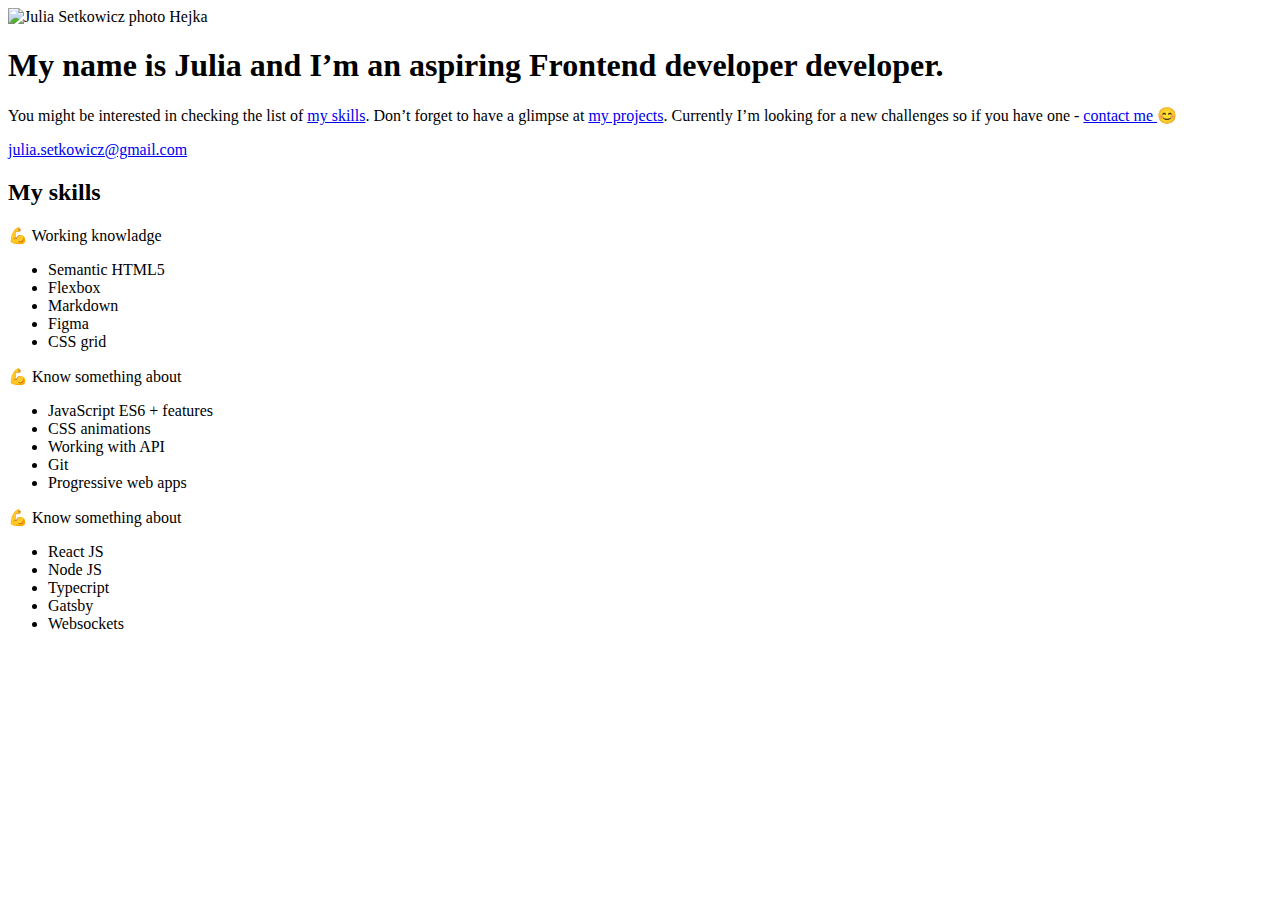
==== src/pages/index.html @ b04e1866 "new background" ====
<!DOCTYPE html>
<html lang="en">
  <head>
    <meta charset="UTF-8" />
    <meta name="viewport" content="width=device-width, initial-scale=1.0" />
    <title>Julia Setkowicz - portfolio</title>
    <meta name="description" content="Julia Setkowicz skills & projects" />
    <!-- Title -->
    <meta property="og:title" content="Julia Setkowicz - portfolio" />
    <!-- OPTIONAL description. 2-4 sentences. -->
    <meta
      property="og:description"
      content="Julia Setkowicz skills & projects"
    />
    <!-- full url with http(s) ie. https://maciejkorsan.github.io/my-repo/ -->
    <meta property="og:url" content="https://juliasetkowicz.github.io" />
    <!-- full url to the image with http(s) ie. https://maciejkorsan.github.io/my-repo/assets/img/fb.png. Facebook suggests at least 1200 x 630. -->
    <meta
      property="og:image"
      content="https://maciejkorsan.com/wtf-gulp-starter/assets/img/cover.png"
    />
  </head>
  <body>
    <main>
      <section class="hero">
        <div class="hero__image-conteiner">
          <img class="hero__image"  alt="Julia Setkowicz photo" />
          <span class="hero__hello">Hejka</span>
          <div class="hero__description">
            <h1 class="hero__header">My name is Julia and I’m an aspiring <span class="hero__special"> Frontend developer </span>
              developer.
            </h1>
            <p class="hero__paragraph">You might be interested in checking the list of <a href="#myskills">my skills</a>. Don’t forget to  have a glimpse at <a href="#myprojects">my projects</a>. Currently I’m looking for a new challenges so if you have one - <a href="#contact">contact me </a>😊</p>
            <a class="hero__contact" href="mailto:julia.setkowicz@gmail.com">julia.setkowicz@gmail.com</a>
          </div>
        </div>
      </section>
      <section class="skills" id="skills">
        <h2 class="skills__header">My skills</h2>
        <article class="skills__section">
          <span class="skills__section-emoji">
              💪
          </span>
          <h3class="skills__section-header">Working knowladge</h3>
          <ul class="skills__list">
<li class="skills__list-item">Semantic HTML5</li>
<li class="skills__list-item">Flexbox</li>
<li class="skills__list-item">Markdown</li>
<li class="skills__list-item">Figma</li>
<li class="skills__list-item">CSS grid</li>
          </ul>
        </article>
          <article class="skills__section">
            <span class="skills__section-emoji">
                💪
            </span>
            <h3class="skills__section-header">Know something about</h3>
            <ul class="skills__list">
  <li class="skills__list-item">JavaScript ES6 + features</li>
  <li class="skills__list-item">CSS animations</li>
  <li class="skills__list-item">Working with API</li>
  <li class="skills__list-item">Git</li>
  <li class="skills__list-item">Progressive web apps</li>
            </ul>
          </article>
            <article class="skills__section">
              <span class="skills__section-emoji">
                  💪
              </span>
              <h3class="skills__section-header">Know something about</h3>
              <ul class="skills__list">
    <li class="skills__list-item">React JS</li>
    <li class="skills__list-item">Node JS</li>
    <li class="skills__list-item">Typecript</li>
    <li class="skills__list-item">Gatsby</li>
    <li class="skills__list-item">Websockets</li>
              </ul>
            </article>
          </section>
    </main>
  </body>
</html>
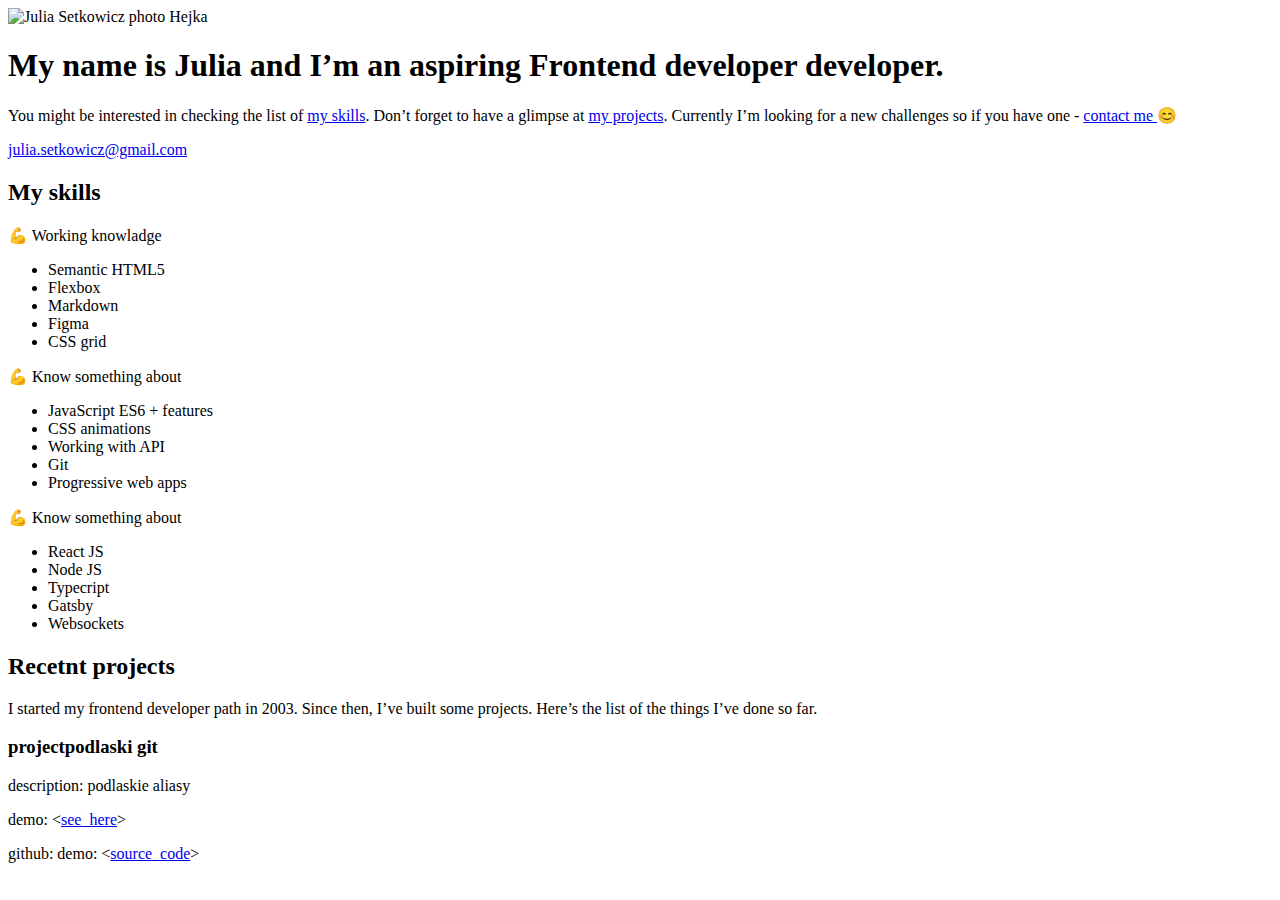
==== commit 7dd9e664: "fit porjects markup" ====
--- a/src/pages/index.html
+++ b/src/pages/index.html
@@ -77,6 +77,29 @@
               </ul>
             </article>
           </section>
+          <section class="projects">
+            <h2 class="projects__header">Recetnt projects</h2>
+            <p class="projects__discription">
+                I started my frontend developer path in 2003. Since then, I’ve built some projects. Here’s the list of the things I’ve done so far.
+            </p>
+<div class="projects-grid">
+  <article class="project"><h3 class="project__title"><span>project</span><span>podlaski git</span>
+  </h3>
+<p>
+  <span>description: </span><span>podlaskie aliasy</span>
+</p>
+<p>
+    <span>demo: </span>&lt;<a href="#" title="podlaski git - demo">see_here</a>&gt;
+  </p>
+  <p>
+      <span>github: </span>
+      <span>demo: &lt;<a href="#" title="podlaski git - demo">source_code</a>&gt;
+      </span>
+    </p>
+  
+  </article>
+</div>
+          </section>
     </main>
   </body>
 </html>
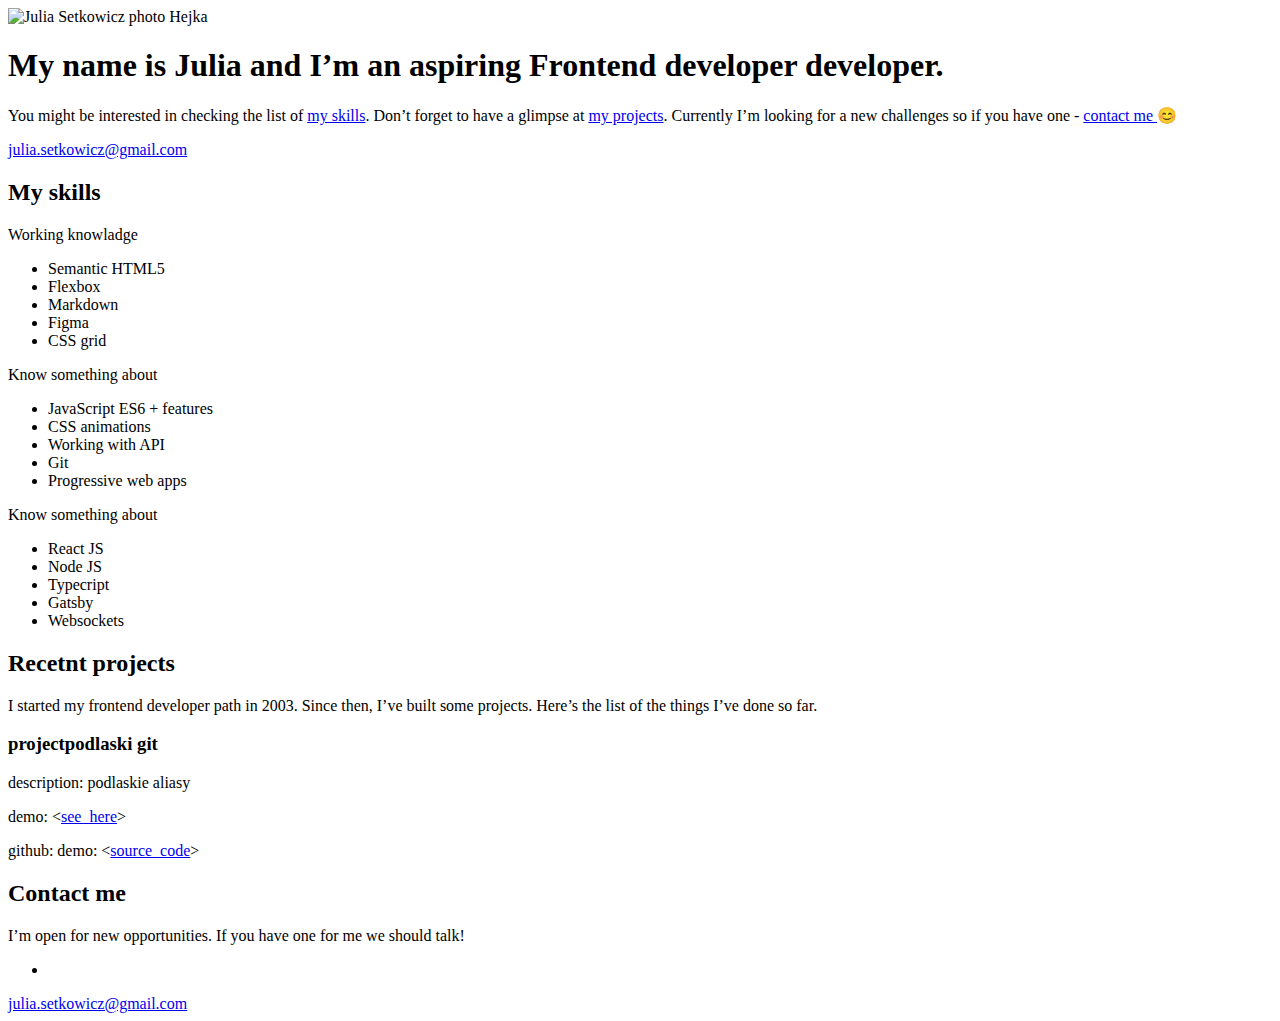
==== commit 91e8ca27: "contact markup" ====
--- a/src/pages/index.html
+++ b/src/pages/index.html
@@ -39,7 +39,7 @@
         <h2 class="skills__header">My skills</h2>
         <article class="skills__section">
           <span class="skills__section-emoji">
-              💪
+  
           </span>
           <h3class="skills__section-header">Working knowladge</h3>
           <ul class="skills__list">
@@ -52,7 +52,7 @@
         </article>
           <article class="skills__section">
             <span class="skills__section-emoji">
-                💪
+          
             </span>
             <h3class="skills__section-header">Know something about</h3>
             <ul class="skills__list">
@@ -65,7 +65,7 @@
           </article>
             <article class="skills__section">
               <span class="skills__section-emoji">
-                  💪
+             
               </span>
               <h3class="skills__section-header">Know something about</h3>
               <ul class="skills__list">
@@ -77,7 +77,7 @@
               </ul>
             </article>
           </section>
-          <section class="projects">
+          <section class="projects" id="porjects">
             <h2 class="projects__header">Recetnt projects</h2>
             <p class="projects__discription">
                 I started my frontend developer path in 2003. Since then, I’ve built some projects. Here’s the list of the things I’ve done so far.
@@ -96,9 +96,21 @@
       <span>demo: &lt;<a href="#" title="podlaski git - demo">source_code</a>&gt;
       </span>
     </p>
-  
   </article>
 </div>
+<section class="contact" id="contact">
+  <h2 class="conatct__header">Contact me</h2>
+  <p class="conatct__description">I’m open for new opportunities. If you have one for me we should talk!</p>
+  <div class="contact__links">
+    <ul class="socials">
+      <li class="social__item">
+         <a  class="social__link" href="https://github.com/juliasetkowicz"><img class="social__icon" alt=""></a>
+      </li>
+      
+    </ul>
+    <a class="hero__contact" href="mailto:julia.setkowicz@gmail.com">julia.setkowicz@gmail.com</a>
+  </div>
+</section>
           </section>
     </main>
   </body>
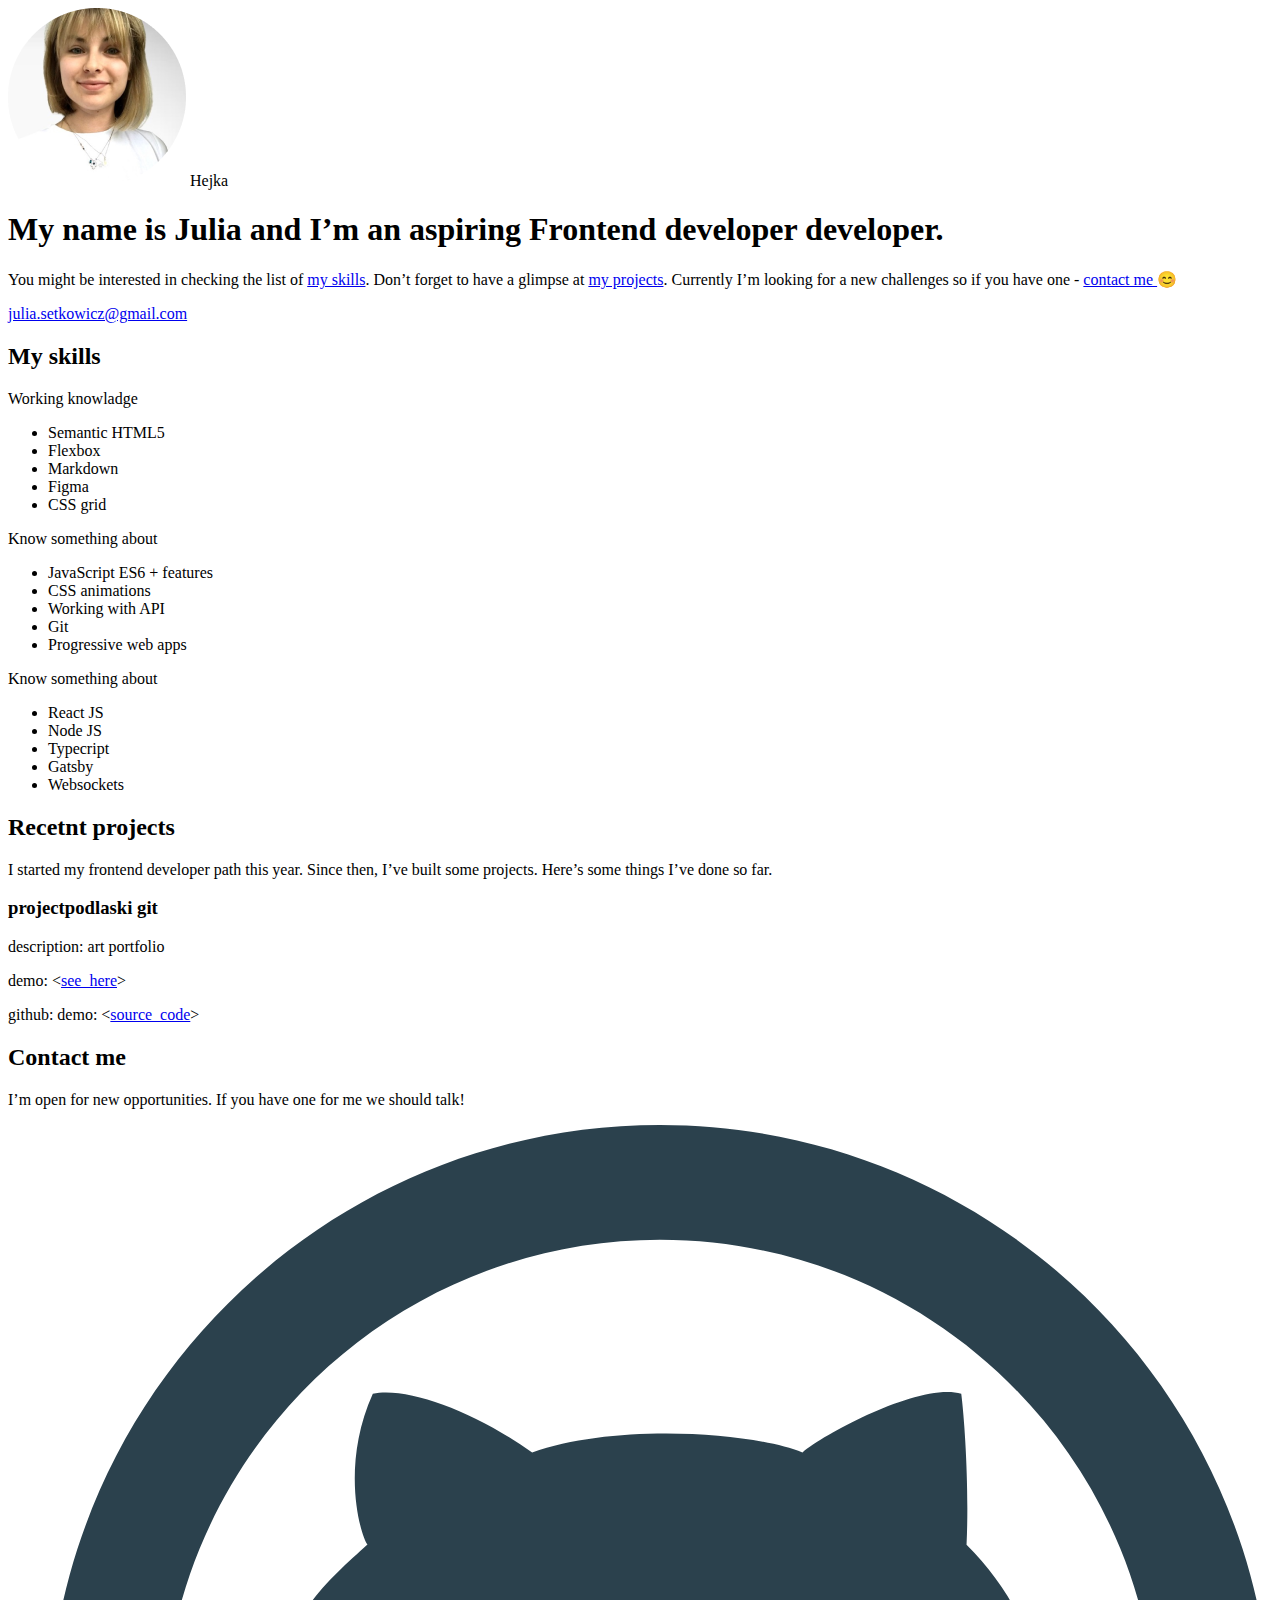
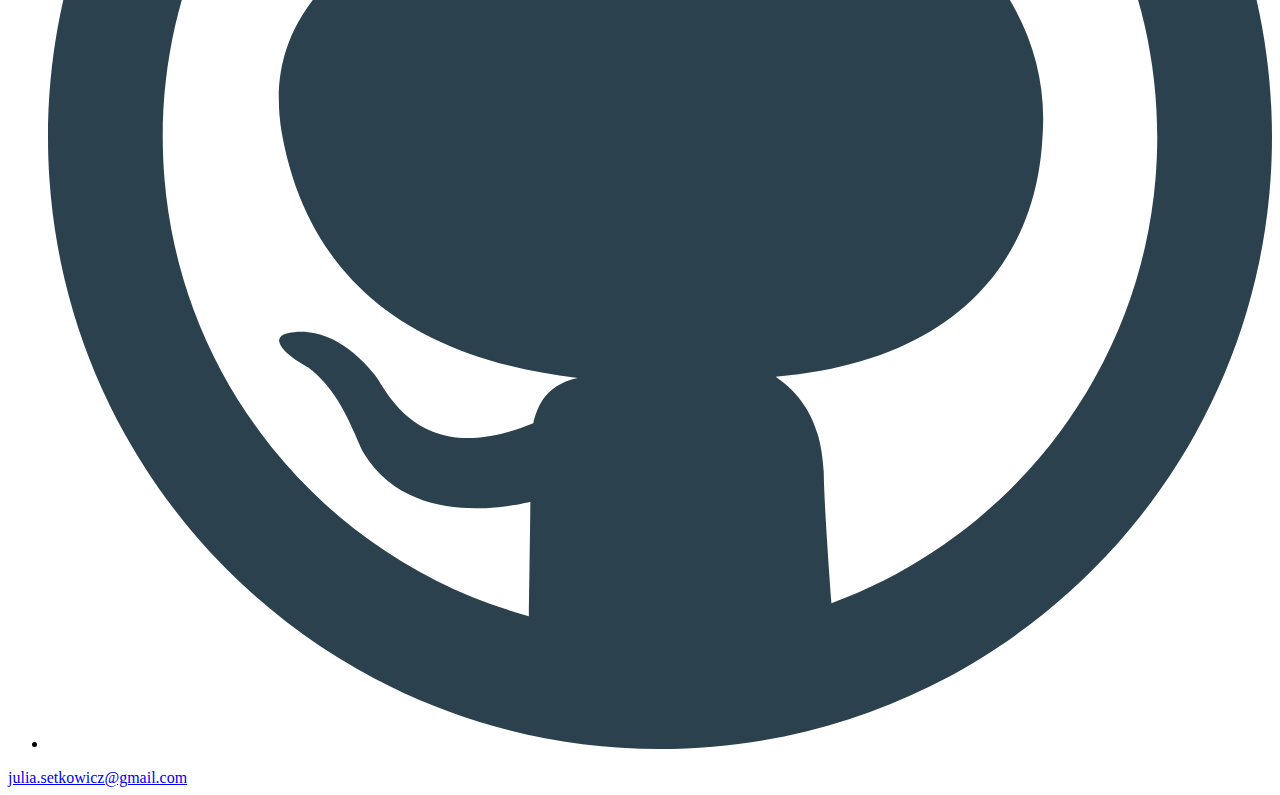
==== commit 85085a52: "hero moblie style" ====
--- a/src/pages/index.html
+++ b/src/pages/index.html
@@ -23,17 +23,17 @@
   <body>
     <main>
       <section class="hero">
-        <div class="hero__image-conteiner">
-          <img class="hero__image"  alt="Julia Setkowicz photo" />
-          <span class="hero__hello">Hejka</span>
+        <div class="hero__image-container">
+          <img class="hero__image" src="../assets/img/Julka.png" alt="Julia Setkowicz photo" />
+          <span class="hero__hello">Hejka</span></div>
           <div class="hero__description">
             <h1 class="hero__header">My name is Julia and I’m an aspiring <span class="hero__special"> Frontend developer </span>
               developer.
             </h1>
-            <p class="hero__paragraph">You might be interested in checking the list of <a href="#myskills">my skills</a>. Don’t forget to  have a glimpse at <a href="#myprojects">my projects</a>. Currently I’m looking for a new challenges so if you have one - <a href="#contact">contact me </a>😊</p>
+            <p class="hero__paragraph">You might be interested in checking the list of <a class="hero__link" href="#myskills">my skills</a>. Don’t forget to  have a glimpse at <a class="hero__link" href="#myprojects">my projects</a>. Currently I’m looking for a new challenges so if you have one - <a class="hero__link" href="#contact">contact me </a>😊</p>
             <a class="hero__contact" href="mailto:julia.setkowicz@gmail.com">julia.setkowicz@gmail.com</a>
           </div>
-        </div>
+        
       </section>
       <section class="skills" id="skills">
         <h2 class="skills__header">My skills</h2>
@@ -80,13 +80,13 @@
           <section class="projects" id="porjects">
             <h2 class="projects__header">Recetnt projects</h2>
             <p class="projects__discription">
-                I started my frontend developer path in 2003. Since then, I’ve built some projects. Here’s the list of the things I’ve done so far.
+                I started my frontend developer path this year. Since then, I’ve built some projects. Here’s some things I’ve done so far.
             </p>
 <div class="projects-grid">
   <article class="project"><h3 class="project__title"><span>project</span><span>podlaski git</span>
   </h3>
 <p>
-  <span>description: </span><span>podlaskie aliasy</span>
+  <span>description: </span><span>art portfolio</span>
 </p>
 <p>
     <span>demo: </span>&lt;<a href="#" title="podlaski git - demo">see_here</a>&gt;
@@ -104,7 +104,7 @@
   <div class="contact__links">
     <ul class="socials">
       <li class="social__item">
-         <a  class="social__link" href="https://github.com/juliasetkowicz"><img class="social__icon" alt=""></a>
+         <a  class="social__link" href="https://github.com/juliasetkowicz"><img class="social__icon" src="../assets/icons/github.svg" alt="github icon"></a>
       </li>
       
     </ul>
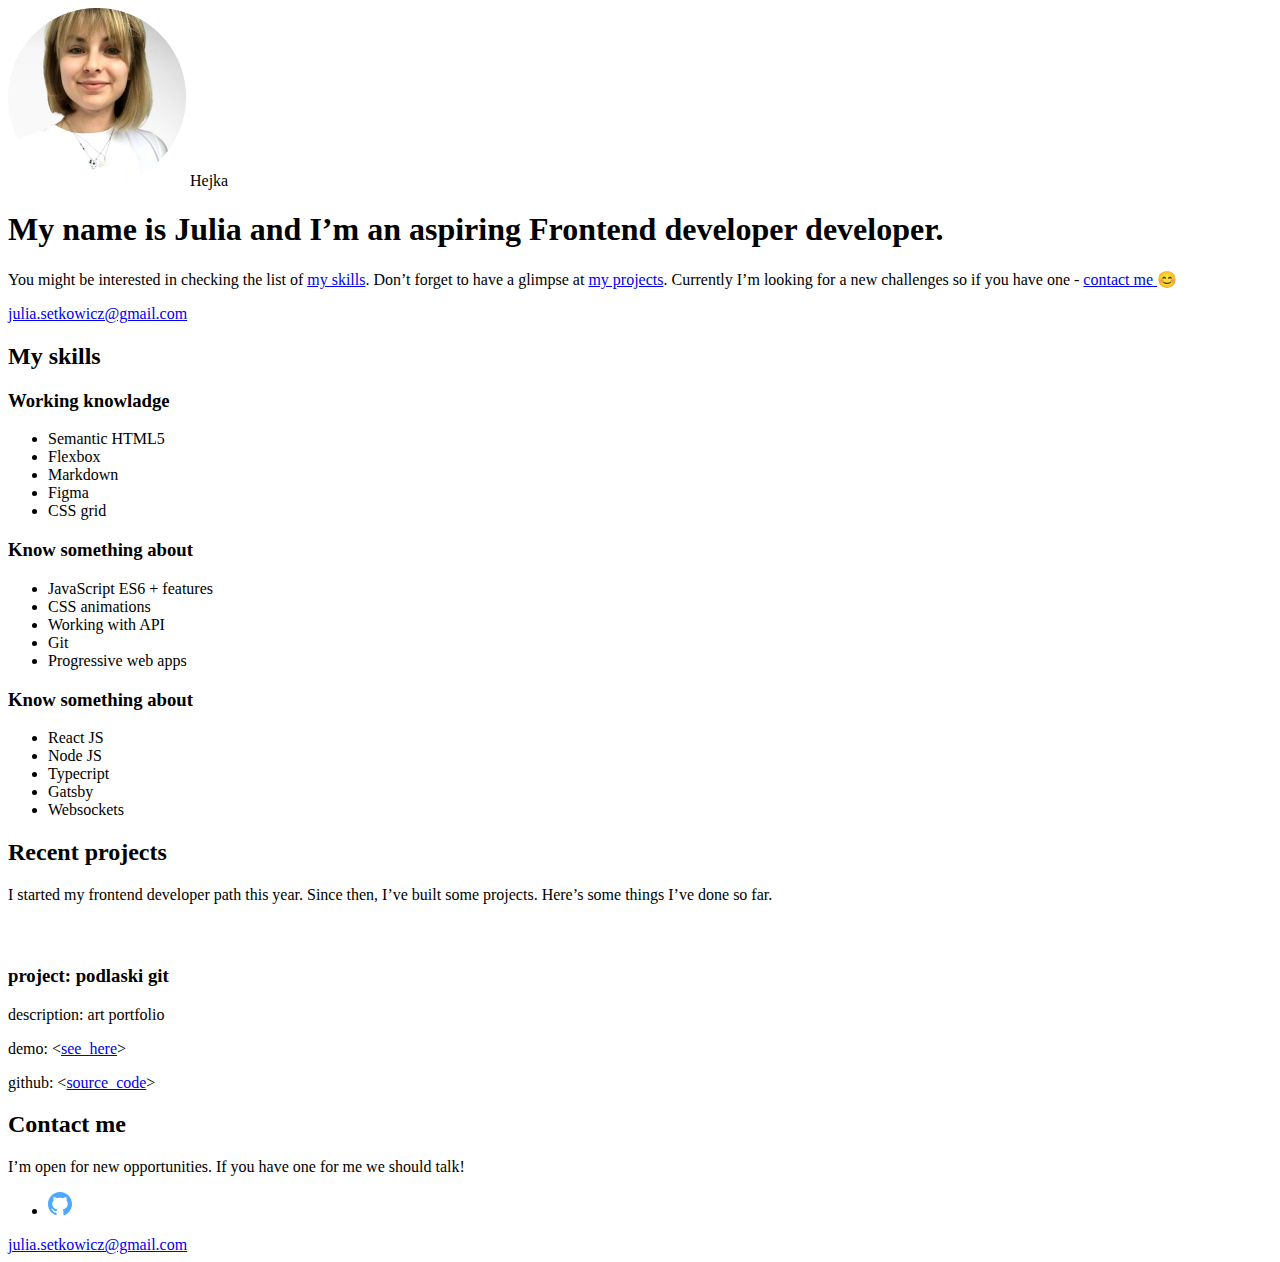
==== commit 4c81154b: "feat: mobile style markup" ====
--- a/src/pages/index.html
+++ b/src/pages/index.html
@@ -5,16 +5,13 @@
     <meta name="viewport" content="width=device-width, initial-scale=1.0" />
     <title>Julia Setkowicz - portfolio</title>
     <meta name="description" content="Julia Setkowicz skills & projects" />
-    <!-- Title -->
     <meta property="og:title" content="Julia Setkowicz - portfolio" />
-    <!-- OPTIONAL description. 2-4 sentences. -->
+
     <meta
       property="og:description"
       content="Julia Setkowicz skills & projects"
     />
-    <!-- full url with http(s) ie. https://maciejkorsan.github.io/my-repo/ -->
     <meta property="og:url" content="https://juliasetkowicz.github.io" />
-    <!-- full url to the image with http(s) ie. https://maciejkorsan.github.io/my-repo/assets/img/fb.png. Facebook suggests at least 1200 x 630. -->
     <meta
       property="og:image"
       content="https://maciejkorsan.com/wtf-gulp-starter/assets/img/cover.png"
@@ -24,94 +21,135 @@
     <main>
       <section class="hero">
         <div class="hero__image-container">
-          <img class="hero__image" src="../assets/img/Julka.png" alt="Julia Setkowicz photo" />
-          <span class="hero__hello">Hejka</span></div>
-          <div class="hero__description">
-            <h1 class="hero__header">My name is Julia and I’m an aspiring <span class="hero__special"> Frontend developer </span>
-              developer.
-            </h1>
-            <p class="hero__paragraph">You might be interested in checking the list of <a class="hero__link" href="#myskills">my skills</a>. Don’t forget to  have a glimpse at <a class="hero__link" href="#myprojects">my projects</a>. Currently I’m looking for a new challenges so if you have one - <a class="hero__link" href="#contact">contact me </a>😊</p>
-            <a class="hero__contact" href="mailto:julia.setkowicz@gmail.com">julia.setkowicz@gmail.com</a>
-          </div>
-        
+          <img
+            class="hero__image"
+            src="../assets/img/Julka.png"
+            alt="Julia Setkowicz photo"
+          />
+          <span class="hero__hello">Hejka</span>
+        </div>
+        <div class="hero__description">
+          <h1 class="hero__header">
+            My name is Julia and I’m an aspiring
+            <span class="hero__special"> Frontend developer </span>
+            developer.
+          </h1>
+          <p class="hero__paragraph">
+            You might be interested in checking the list of
+            <a class="hero__link" href="#myskills">my skills</a>. Don’t forget
+            to have a glimpse at
+            <a class="hero__link" href="#myprojects">my projects</a>. Currently
+            I’m looking for a new challenges so if you have one -
+            <a class="hero__link" href="#contact">contact me </a>😊
+          </p>
+          <a class="hero__contact" href="mailto:julia.setkowicz@gmail.com"
+            >julia.setkowicz@gmail.com</a
+          >
+        </div>
       </section>
       <section class="skills" id="skills">
         <h2 class="skills__header">My skills</h2>
         <article class="skills__section">
-          <span class="skills__section-emoji">
-  
-          </span>
-          <h3class="skills__section-header">Working knowladge</h3>
+          <span class="skills__section-emoji"> </span>
+          <h3 class="skills__section-header">Working knowladge</h3>
           <ul class="skills__list">
-<li class="skills__list-item">Semantic HTML5</li>
-<li class="skills__list-item">Flexbox</li>
-<li class="skills__list-item">Markdown</li>
-<li class="skills__list-item">Figma</li>
-<li class="skills__list-item">CSS grid</li>
+            <li class="skills__list-item">Semantic HTML5</li>
+            <li class="skills__list-item">Flexbox</li>
+            <li class="skills__list-item">Markdown</li>
+            <li class="skills__list-item">Figma</li>
+            <li class="skills__list-item">CSS grid</li>
           </ul>
         </article>
-          <article class="skills__section">
-            <span class="skills__section-emoji">
-          
-            </span>
-            <h3class="skills__section-header">Know something about</h3>
-            <ul class="skills__list">
-  <li class="skills__list-item">JavaScript ES6 + features</li>
-  <li class="skills__list-item">CSS animations</li>
-  <li class="skills__list-item">Working with API</li>
-  <li class="skills__list-item">Git</li>
-  <li class="skills__list-item">Progressive web apps</li>
-            </ul>
+        <article class="skills__section">
+          <span class="skills__section-emoji"> </span>
+          <h3 class="skills__section-header">Know something about</h3>
+          <ul class="skills__list">
+            <li class="skills__list-item">JavaScript ES6 + features</li>
+            <li class="skills__list-item">CSS animations</li>
+            <li class="skills__list-item">Working with API</li>
+            <li class="skills__list-item">Git</li>
+            <li class="skills__list-item">Progressive web apps</li>
+          </ul>
+        </article>
+        <article class="skills__section">
+          <span class="skills__section-emoji"> </span>
+          <h3 class="skills__section-header">Know something about</h3>
+          <ul class="skills__list">
+            <li class="skills__list-item">React JS</li>
+            <li class="skills__list-item">Node JS</li>
+            <li class="skills__list-item">Typecript</li>
+            <li class="skills__list-item">Gatsby</li>
+            <li class="skills__list-item">Websockets</li>
+          </ul>
+        </article>
+      </section>
+      <section class="projects" id="porjects">
+        <h2 class="projects__header">Recent projects</h2>
+        <p class="projects__discription">
+          I started my frontend developer path this year. Since then, I’ve built
+          some projects. Here’s some things I’ve done so far.
+        </p>
+        <div class="projects-grid">
+          <article class="project">
+            <div class="project__window">
+              <span class="project__circle"></span>
+              <span class="project__circle"></span>
+              <span class="project__circle"></span>
+            </div>
+            <div class="project__content">
+              <img src="../assets/icons/github.svg" alt="" />
+
+              <h3 class="project__grid">
+                <span class="project__label">project: </span
+                ><span class="project__title">podlaski git</span>
+              </h3>
+              <p class="project__grid">
+                <span class="project__label">description: </span
+                ><span>art portfolio</span>
+              </p>
+              <p class="project__grid">
+                <span class="project__label">demo: </span>
+                <span>
+                  &lt;<a
+                    class="project__link"
+                    href="#"
+                    title="podlaski git - demo"
+                    >see_here</a
+                  >&gt;
+                </span>
+              </p>
+              <p class="project__grid">
+                <span class="project__label">github: </span>
+                <span>
+                  &lt;<a
+                    class="project__link"
+                    href="#"
+                    title="podlaski git - demo"
+                    >source_code</a
+                  >&gt;
+                </span>
+              </p>
+            </div>
           </article>
-            <article class="skills__section">
-              <span class="skills__section-emoji">
-             
-              </span>
-              <h3class="skills__section-header">Know something about</h3>
-              <ul class="skills__list">
-    <li class="skills__list-item">React JS</li>
-    <li class="skills__list-item">Node JS</li>
-    <li class="skills__list-item">Typecript</li>
-    <li class="skills__list-item">Gatsby</li>
-    <li class="skills__list-item">Websockets</li>
-              </ul>
-            </article>
-          </section>
-          <section class="projects" id="porjects">
-            <h2 class="projects__header">Recetnt projects</h2>
-            <p class="projects__discription">
-                I started my frontend developer path this year. Since then, I’ve built some projects. Here’s some things I’ve done so far.
-            </p>
-<div class="projects-grid">
-  <article class="project"><h3 class="project__title"><span>project</span><span>podlaski git</span>
-  </h3>
-<p>
-  <span>description: </span><span>art portfolio</span>
-</p>
-<p>
-    <span>demo: </span>&lt;<a href="#" title="podlaski git - demo">see_here</a>&gt;
-  </p>
-  <p>
-      <span>github: </span>
-      <span>demo: &lt;<a href="#" title="podlaski git - demo">source_code</a>&gt;
-      </span>
-    </p>
-  </article>
-</div>
-<section class="contact" id="contact">
-  <h2 class="conatct__header">Contact me</h2>
-  <p class="conatct__description">I’m open for new opportunities. If you have one for me we should talk!</p>
-  <div class="contact__links">
-    <ul class="socials">
-      <li class="social__item">
-         <a  class="social__link" href="https://github.com/juliasetkowicz"><img class="social__icon" src="../assets/icons/github.svg" alt="github icon"></a>
-      </li>
-      
-    </ul>
-    <a class="hero__contact" href="mailto:julia.setkowicz@gmail.com">julia.setkowicz@gmail.com</a>
-  </div>
-</section>
-          </section>
+        </div>
+      </section>
+
+      <section class="contact" id="contact">
+        <h2 class="contact__header">Contact me</h2>
+        <p class="contact__description">
+          I’m open for new opportunities. If you have one for me we should talk!
+        </p>
+        <div class="contact__links">
+          <ul class="social">
+            <li class="social__item">
+              <a class="social__link" href="https://github.com/juliasetkowicz"><img class="social__icon"  src="../assets/icons/github_blue.svg"alt="github icon"/></a> 
+            </li>
+          </ul>
+          <a class="contact__mail" href="mailto:julia.setkowicz@gmail.com"
+            >julia.setkowicz@gmail.com</a
+          >
+        </div>
+      </section>
     </main>
   </body>
 </html>
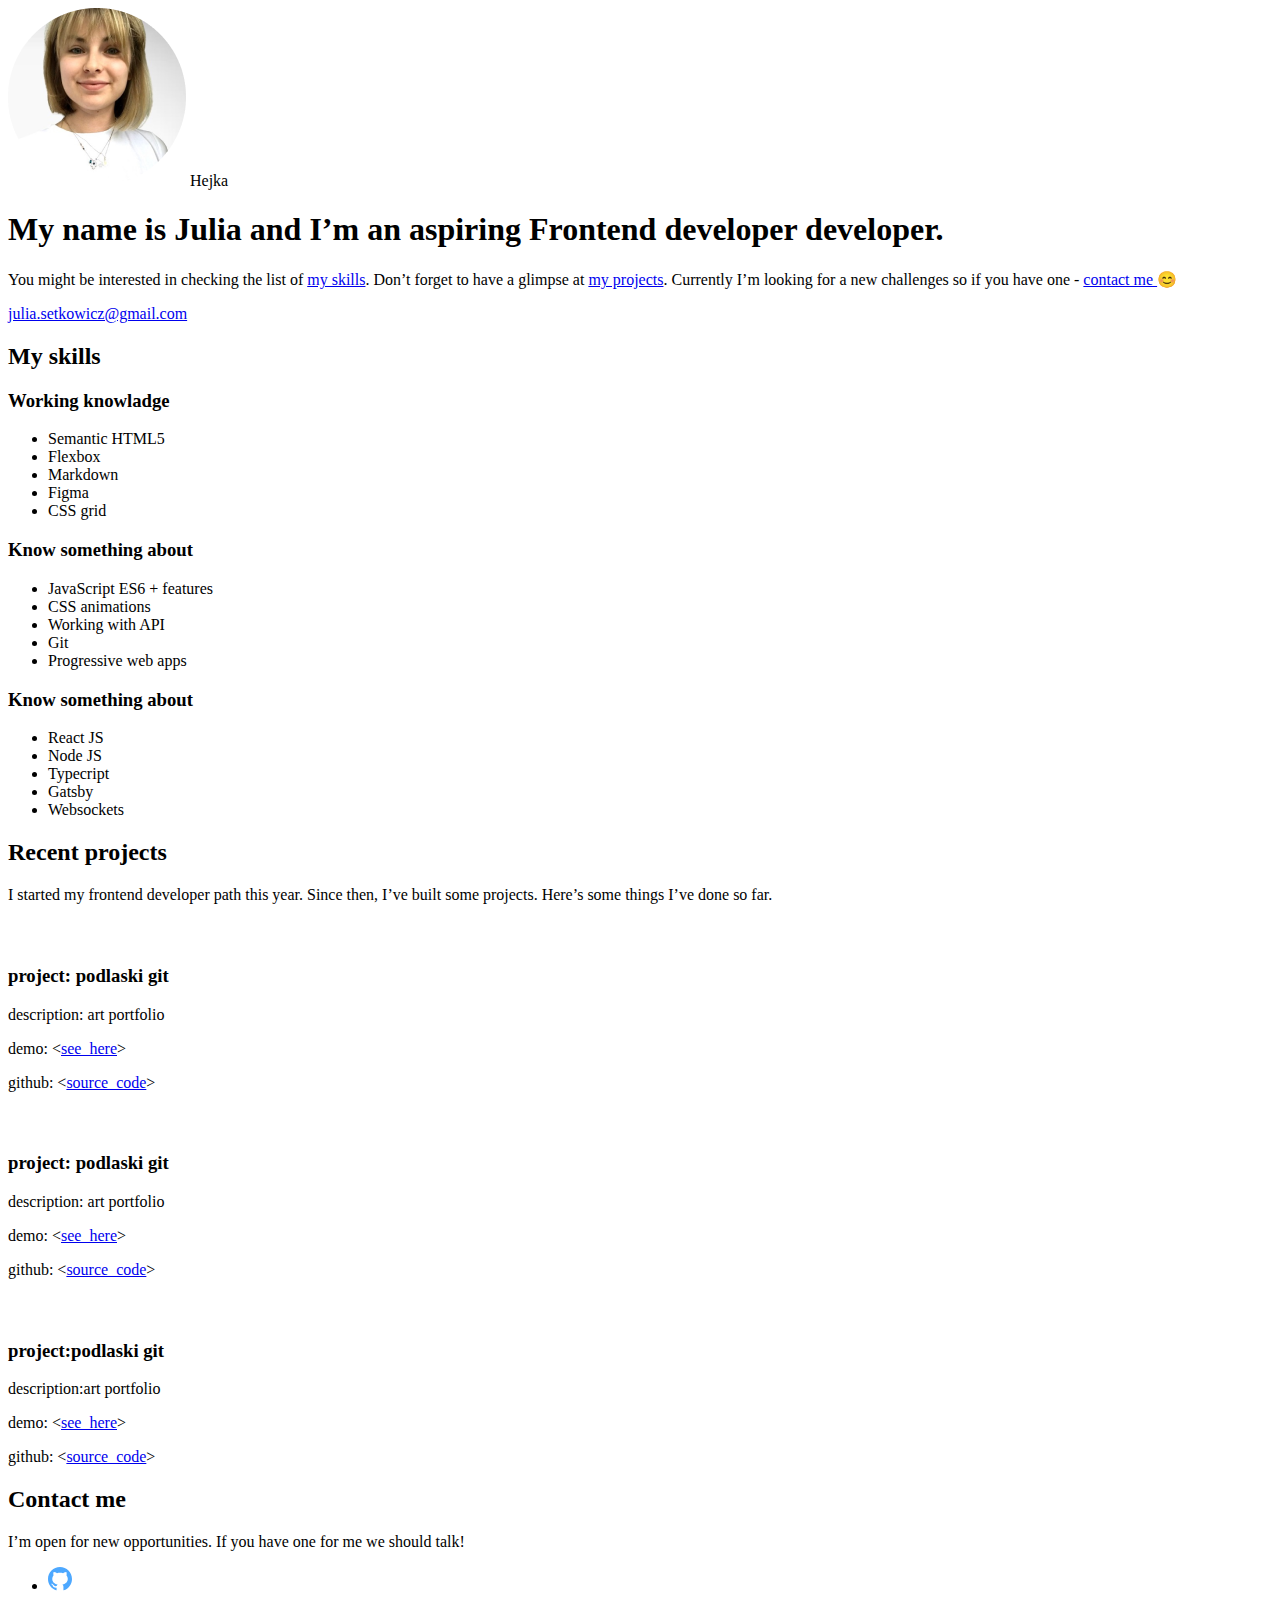
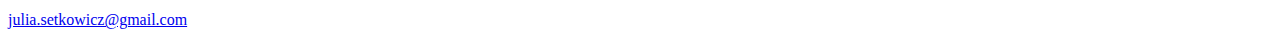
==== commit e465b8e6: "feat: desktop hero media" ====
--- a/src/pages/index.html
+++ b/src/pages/index.html
@@ -83,9 +83,9 @@
           </ul>
         </article>
       </section>
-      <section class="projects" id="porjects">
+      <section class="projects" id="projects">
         <h2 class="projects__header">Recent projects</h2>
-        <p class="projects__discription">
+        <p class="projects__description">
           I started my frontend developer path this year. Since then, I’ve built
           some projects. Here’s some things I’ve done so far.
         </p>
@@ -129,7 +129,86 @@
                   >&gt;
                 </span>
               </p>
+          </article>        
+          <article class="project">
+            <div class="project__window">
+              <span class="project__circle"></span>
+              <span class="project__circle"></span>
+              <span class="project__circle"></span>
             </div>
+            <div class="project__content">
+              <img src="../assets/icons/github.svg" alt="" />
+
+              <h3 class="project__grid">
+                <span class="project__label">project: </span
+                ><span class="project__title">podlaski git</span>
+              </h3>
+              <p class="project__grid">
+                <span class="project__label">description: </span
+                ><span>art portfolio</span>
+              </p>
+              <p class="project__grid">
+                <span class="project__label">demo: </span>
+                <span>
+                  &lt;<a
+                    class="project__link"
+                    href="#"
+                    title="podlaski git - demo"
+                    >see_here</a
+                  >&gt;
+                </span>
+              </p>
+              <p class="project__grid">
+                <span class="project__label">github: </span>
+                <span>
+                  &lt;<a
+                    class="project__link"
+                    href="#"
+                    title="podlaski git - demo"
+                    >source_code</a
+                  >&gt;
+                </span>
+              </p>
+          </article>
+          <article class="project">
+            <div class="project__window">
+              <span class="project__circle"></span>
+              <span class="project__circle"></span>
+              <span class="project__circle"></span>
+            </div>
+            <div class="project__content">
+              <img src="../assets/icons/github.svg" alt="" />
+
+              <h3 class="project__grid">
+                <span class="project__label">project:</span
+                ><span class="project__title">podlaski git</span>
+              </h3>
+              <p class="project__grid">
+                <span class="project__label">description:</span
+                ><span>art portfolio</span>
+              </p>
+              <p class="project__grid">
+                <span class="project__label">demo:</span>
+                <span>
+                  &lt;<a
+                    class="project__link"
+                    href="#"
+                    title="podlaski git - demo"
+                    >see_here</a
+                  >&gt;
+                </span>
+              </p>
+              <p class="project__grid">
+                <span class="project__label">github:</span>
+                <span>
+                  &lt;<a
+                    class="project__link"
+                    href="#"
+                    title="podlaski git - demo"
+                    >source_code</a
+                  >&gt;
+                </span>
+              </p>
           </article>
         </div>
       </section>
@@ -142,13 +221,19 @@
         <div class="contact__links">
           <ul class="social">
             <li class="social__item">
-              <a class="social__link" href="https://github.com/juliasetkowicz"><img class="social__icon"  src="../assets/icons/github_blue.svg"alt="github icon"/></a> 
+              <a class="social__link" href="https://github.com/juliasetkowicz"
+                ><img
+                  class="social__icon"
+                  src="../assets/icons/github_blue.svg"
+                  alt="github icon"
+              /></a>
             </li>
           </ul>
           <a class="contact__mail" href="mailto:julia.setkowicz@gmail.com"
             >julia.setkowicz@gmail.com</a
           >
         </div>
+      </div>
       </section>
     </main>
   </body>
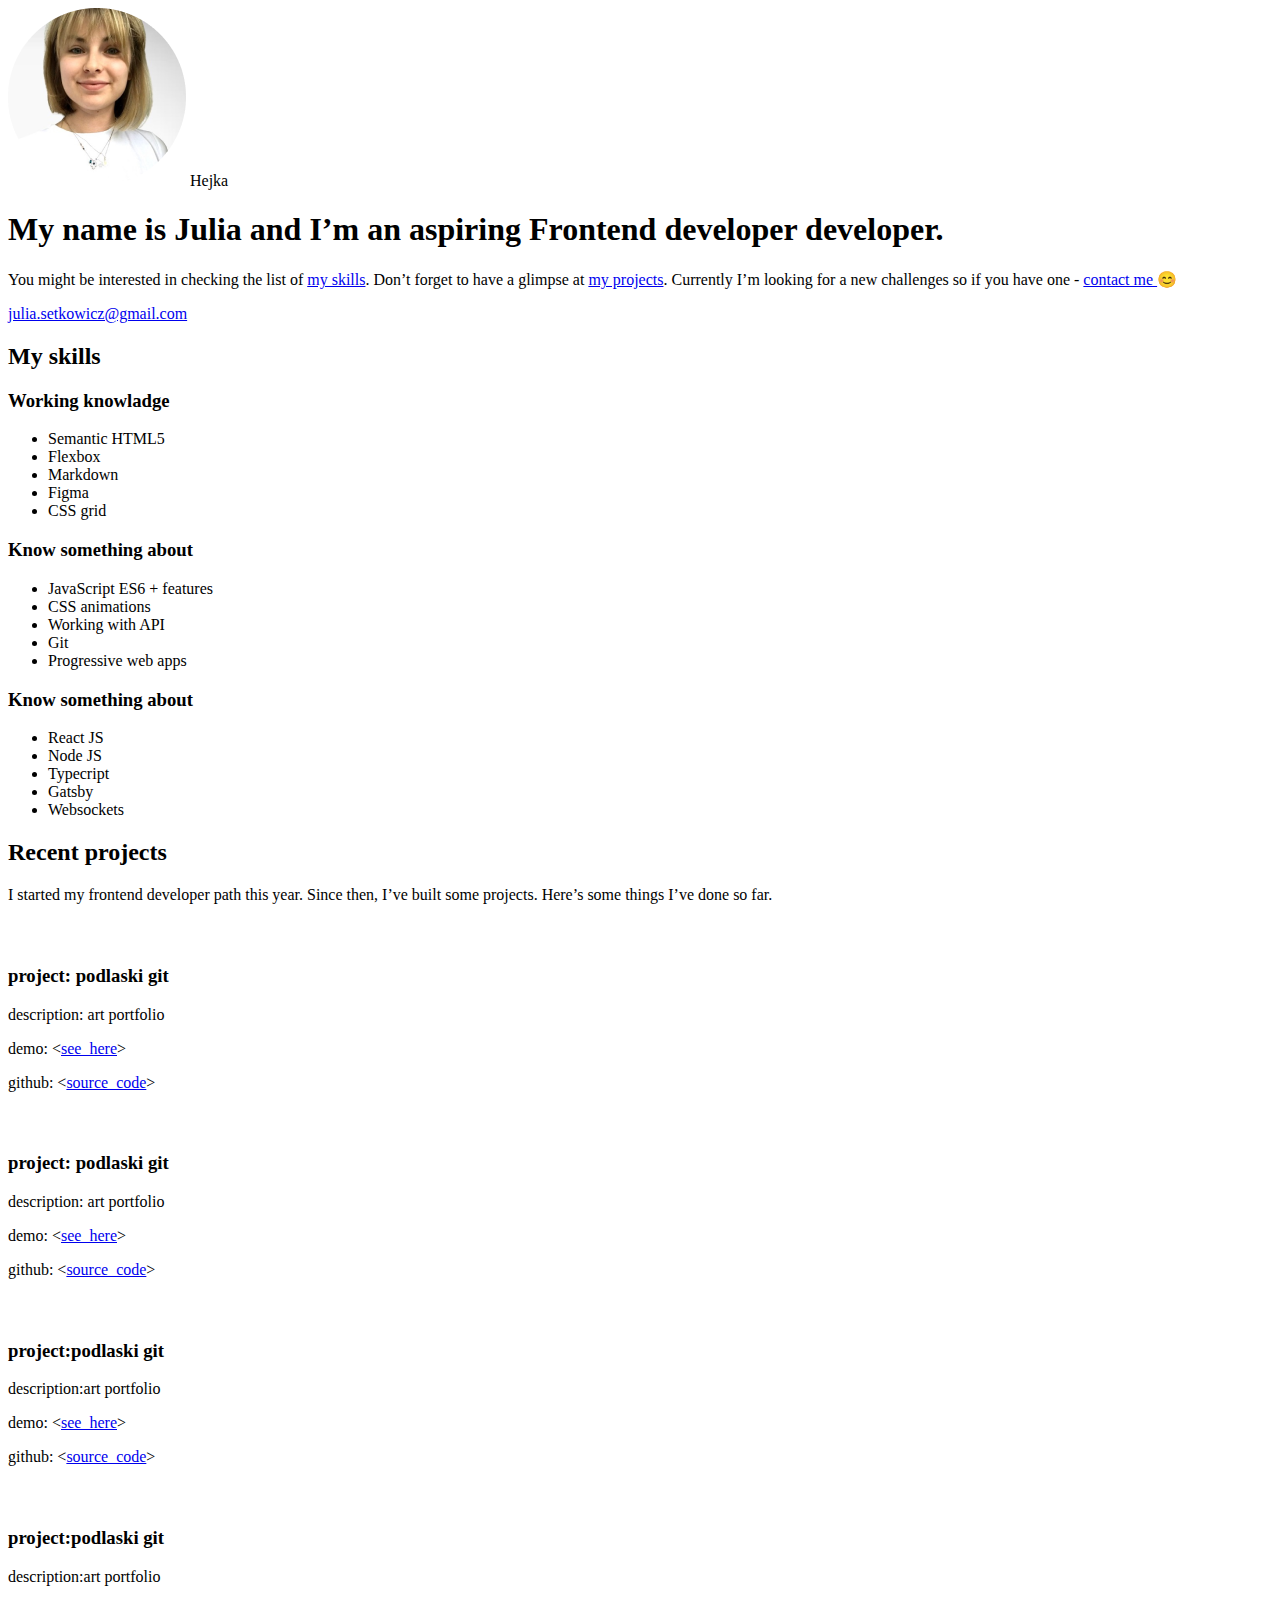
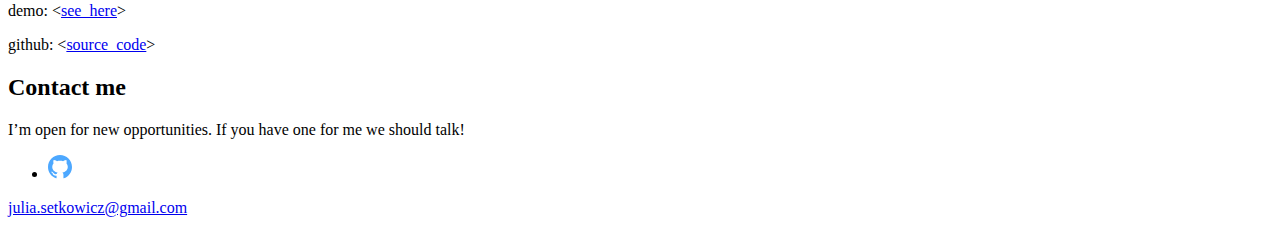
==== commit f5b90d9b: "feat: full desctop markup;" ====
--- a/src/pages/index.html
+++ b/src/pages/index.html
@@ -36,9 +36,9 @@
           </h1>
           <p class="hero__paragraph">
             You might be interested in checking the list of
-            <a class="hero__link" href="#myskills">my skills</a>. Don’t forget
+            <a class="hero__link" href="#skills">my skills</a>. Don’t forget
             to have a glimpse at
-            <a class="hero__link" href="#myprojects">my projects</a>. Currently
+            <a class="hero__link" href="#projects">my projects</a>. Currently
             I’m looking for a new challenges so if you have one -
             <a class="hero__link" href="#contact">contact me </a>😊
           </p>
@@ -49,6 +49,7 @@
       </section>
       <section class="skills" id="skills">
         <h2 class="skills__header">My skills</h2>
+        <div class="skills__columns">
         <article class="skills__section">
           <span class="skills__section-emoji"> </span>
           <h3 class="skills__section-header">Working knowladge</h3>
@@ -82,6 +83,7 @@
             <li class="skills__list-item">Websockets</li>
           </ul>
         </article>
+      </div>
       </section>
       <section class="projects" id="projects">
         <h2 class="projects__header">Recent projects</h2>
@@ -210,6 +212,46 @@
                 </span>
               </p>
           </article>
+          <article class="project">
+              <div class="project__window">
+                <span class="project__circle"></span>
+                <span class="project__circle"></span>
+                <span class="project__circle"></span>
+              </div>
+              <div class="project__content">
+                <img src="../assets/icons/github.svg" alt="" />
+  
+                <h3 class="project__grid">
+                  <span class="project__label">project:</span
+                  ><span class="project__title">podlaski git</span>
+                </h3>
+                <p class="project__grid">
+                  <span class="project__label">description:</span
+                  ><span>art portfolio</span>
+                </p>
+                <p class="project__grid">
+                  <span class="project__label">demo:</span>
+                  <span>
+                    &lt;<a
+                      class="project__link"
+                      href="#"
+                      title="podlaski git - demo"
+                      >see_here</a
+                    >&gt;
+                  </span>
+                </p>
+                <p class="project__grid">
+                  <span class="project__label">github:</span>
+                  <span>
+                    &lt;<a
+                      class="project__link"
+                      href="#"
+                      title="podlaski git - demo"
+                      >source_code</a
+                    >&gt;
+                  </span>
+                </p>
+            </article>
         </div>
       </section>
 
